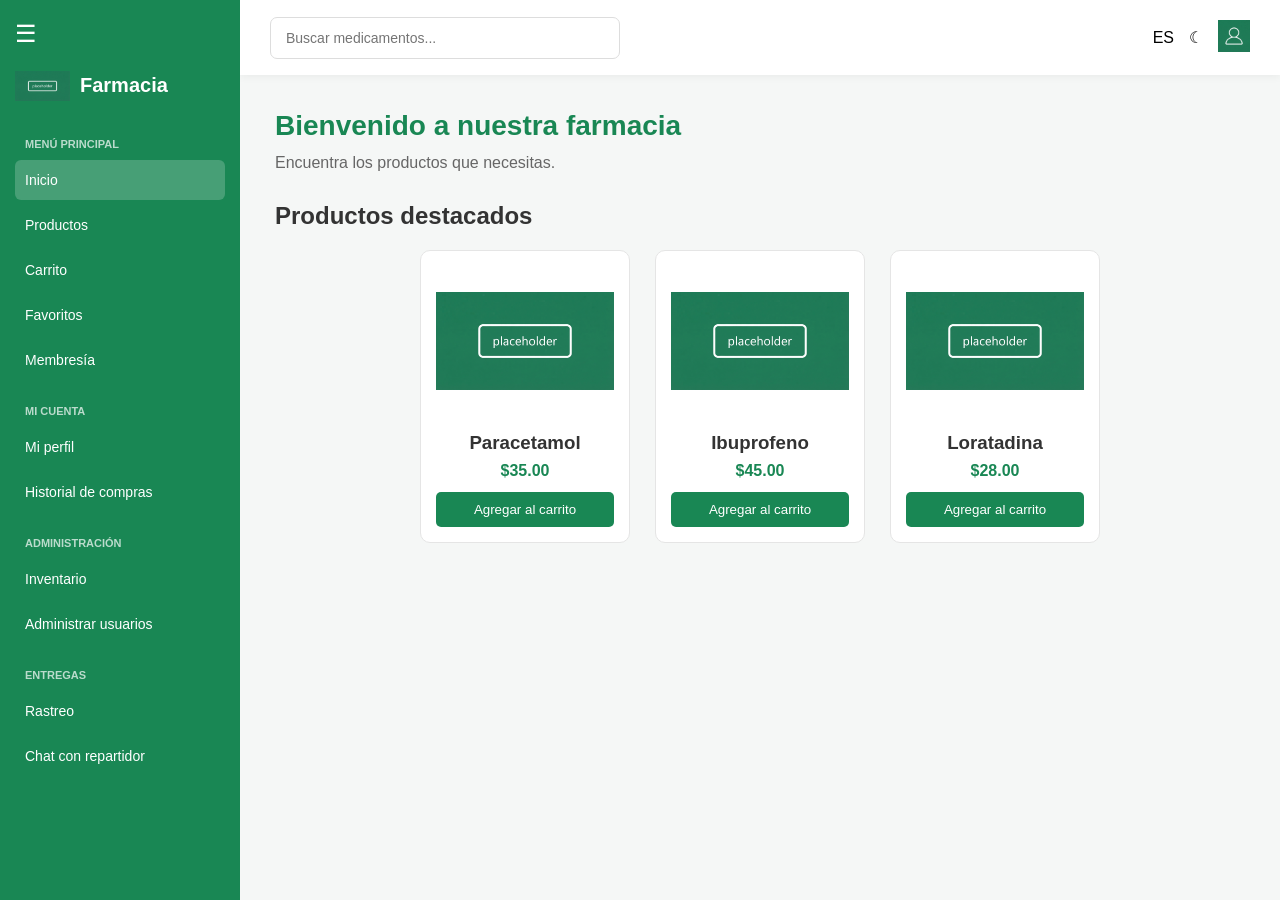
==== farmacia/frontend/index.html @ c410e6a3 "Actualizar archivos del proyecto" ====
<!DOCTYPE html>
<html lang="es">
<head>
    <meta charset="UTF-8">
    <meta name="viewport" content="width=device-width, initial-scale=1.0">
    <title>Farmacia</title>
    <link rel="stylesheet" href="styles.css">
</head>
<body>

    <div class="app">

        <!-- Menú lateral -->
        <aside class="menu-lateral">
            <button class="boton-menu" id="botonMenu">
                ☰
            </button>
            <div class="logo">
                <img src="images/placeholder.jpg" alt="Logo">
                <h2>Farmacia</h2>
            </div>

            <nav>
                <p class="menu-titulo">MENÚ PRINCIPAL</p>

                <button class="nav-btn activo" data-vista="inicio">Inicio</button>
                <button class="nav-btn" data-vista="productos">Productos</button>
                <button class="nav-btn" data-vista="carrito">Carrito</button>
                <button class="nav-btn" data-vista="favoritos">Favoritos</button>
                <button class="nav-btn" data-vista="membresia">Membresía</button>

                <p class="menu-titulo">MI CUENTA</p>

                <button class="nav-btn" data-vista="perfil">Mi perfil</button>
                <button class="nav-btn" data-vista="historial">Historial de compras</button>

                <p class="menu-titulo">ADMINISTRACIÓN</p>

                <button class="nav-btn" data-vista="inventario">Inventario</button>
                <button class="nav-btn" data-vista="usuarios">Administrar usuarios</button>

                <p class="menu-titulo">ENTREGAS</p>

                <button class="nav-btn" data-vista="rastreo">Rastreo</button>
                <button class="nav-btn" data-vista="repartidor">Chat con repartidor</button>
            </nav>
        </aside>

        <!-- Contenido principal -->
        <div class="contenido">

            <header class="barra-superior">
                <input type="text" placeholder="Buscar medicamentos...">

                <div class="acciones-header">
                    <button aria-label="Cambiar idioma">ES</button>
                    <button aria-label="Cambiar tema">☾</button>
                    <button aria-label="Perfil de usuario">
                        <img src="images/profile.jpg" alt="Perfil">
                    </button>
                </div>
            </header>

            <main class="contenido-principal">

                <!-- INICIO -->
                <section class="vista activa" id="inicio">
                    <h1>Bienvenido a nuestra farmacia</h1>
                    <p>Encuentra los productos que necesitas.</p>

                    <h2>Productos destacados</h2>

                    <div class="productos">
                        <div class="producto">
                            <img src="images/placeholder.jpg" alt="Paracetamol">
                            <h3>Paracetamol</h3>
                            <p>$35.00</p>
                            <button>Agregar al carrito</button>
                        </div>

                        <div class="producto">
                            <img src="images/placeholder.jpg" alt="Ibuprofeno">
                            <h3>Ibuprofeno</h3>
                            <p>$45.00</p>
                            <button>Agregar al carrito</button>
                        </div>

                        <div class="producto">
                            <img src="images/placeholder.jpg" alt="Loratadina">
                            <h3>Loratadina</h3>
                            <p>$28.00</p>
                            <button>Agregar al carrito</button>
                        </div>
                    </div>
                </section>

                <!-- RESTO DE PANTALLAS -->
                <section class="vista" id="productos">
                    <h1>Productos</h1>
                    <p>Aquí estará el catálogo completo de medicamentos.</p>
                </section>

                <section class="vista" id="carrito">
                    <h1>Mi carrito</h1>
                    <p>Aquí aparecerán los productos que agregues.</p>
                </section>

                <section class="vista" id="favoritos">
                    <h1>Mis favoritos</h1>
                    <p>Aquí estarán tus productos favoritos.</p>
                </section>

                <section class="vista" id="membresia">
                    <h1>Mi membresía</h1>
                    <p>Consulta los beneficios y opciones de membresía.</p>
                </section>

                <section class="vista" id="perfil">
                    <h1>Mi perfil</h1>
                    <p>Información de tu cuenta y opciones de usuario.</p>
                </section>

                <section class="vista" id="historial">
                    <h1>Historial de compras</h1>
                    <p>Aquí aparecerán tus compras anteriores.</p>
                </section>

                <section class="vista" id="inventario">
                    <h1>Inventario</h1>
                    <p>Administración de existencias de productos.</p>
                </section>

                <section class="vista" id="usuarios">
                    <h1>Administrar usuarios</h1>
                    <p>Gestión de cuentas y permisos.</p>
                </section>

                <section class="vista" id="rastreo">
                    <h1>Rastreo de pedido</h1>
                    <p>Función pendiente de desarrollo.</p>
                </section>

                <section class="vista" id="repartidor">
                    <h1>Chat con repartidor</h1>
                    <p>Función pendiente de desarrollo.</p>
                </section>

            </main>
        </div>
    </div>

    <script src="script.js"></script>
</body>
</html>
---- farmacia/frontend/styles.css ----
* {
    margin: 0;
    padding: 0;
    box-sizing: border-box;
}

body {
    font-family: Arial, sans-serif;
    background-color: #f5f7f6;
    color: #333;
}

.app {
    display: flex;
    min-height: 100vh;
}

/* MENÚ LATERAL */

.menu-lateral {
    width: 240px;
    min-width: 240px;
    background-color: #198754;
    color: white;
    padding: 20px 15px;
}

.logo {
    display: flex;
    align-items: center;
    gap: 10px;
    margin-bottom: 35px;
}

.logo img {
    width: 55px;
    height: 35px;
    object-fit: contain;
}

.logo h2 {
    font-size: 20px;
}

.menu-titulo {
    font-size: 11px;
    font-weight: bold;
    opacity: 0.7;
    margin: 25px 10px 10px;
}

.nav-btn {
    display: block;
    width: 100%;
    padding: 12px 10px;
    margin-bottom: 5px;
    background: transparent;
    border: none;
    border-radius: 6px;
    color: white;
    text-align: left;
    font-size: 14px;
    cursor: pointer;
}

.nav-btn:hover,
.nav-btn.activo {
    background-color: rgba(255, 255, 255, 0.2);
}

/* CONTENIDO */

.contenido {
    flex: 1;
    min-width: 0;
}

/* BARRA SUPERIOR */

.barra-superior {
    height: 75px;
    background-color: white;
    display: flex;
    align-items: center;
    justify-content: space-between;
    padding: 0 30px;
    box-shadow: 0 2px 8px rgba(0, 0, 0, 0.05);
}

.barra-superior input {
    width: 350px;
    max-width: 60%;
    padding: 12px 15px;
    border: 1px solid #ddd;
    border-radius: 7px;
    font-size: 14px;
}

.acciones-header {
    display: flex;
    align-items: center;
    gap: 15px;
}

.acciones-header button {
    background: none;
    border: none;
    cursor: pointer;
    font-size: 16px;
}

.acciones-header img {
    width: 32px;
    height: 32px;
    object-fit: contain;
}

/* PANTALLAS */

.contenido-principal {
    padding: 35px;
}

.vista {
    display: none;
}

.vista.activa {
    display: block;
}

.vista h1 {
    color: #198754;
    margin-bottom: 12px;
    font-size: 28px;
}

.vista > p {
    color: #666;
    margin-bottom: 30px;
}

.vista h2 {
    margin: 30px 0 20px;
}

/* PRODUCTOS */

.productos {
    display: flex;
    flex-wrap: wrap;
    justify-content: center;
    gap: 25px;
}

.producto {
    width: 210px;
    padding: 15px;
    background-color: white;
    border: 1px solid #e5e5e5;
    border-radius: 10px;
    text-align: center;
}

.producto img {
    width: 100%;
    height: 150px;
    object-fit: contain;
}

.producto h3 {
    margin: 12px 0 8px;
}

.producto p {
    color: #198754;
    font-weight: bold;
    margin-bottom: 12px;
}

.producto button {
    width: 100%;
    padding: 10px;
    background-color: #198754;
    color: white;
    border: none;
    border-radius: 5px;
    cursor: pointer;
}

.producto button:hover {
    background-color: #146c43;
}

/* ADAPTACIÓN A PANTALLAS PEQUEÑAS */

@media (max-width: 750px) {
    .menu-lateral {
        width: 180px;
        min-width: 180px;
        padding: 15px 8px;
    }

    .contenido-principal {
        padding: 20px;
    }

    .barra-superior {
        padding: 0 15px;
    }
}

/* BOTÓN DEL MENÚ */

.boton-menu {
    background: none;
    border: none;
    color: white;
    font-size: 24px;
    cursor: pointer;
    margin-bottom: 20px;
}

/* MENÚ CONTRAÍDO */

.menu-lateral {
    position: relative;
    transition: width 0.3s ease, min-width 0.3s ease;
}

.menu-lateral.contraido {
    width: 75px;
    min-width: 75px;
}

.menu-lateral.contraido .logo h2,
.menu-lateral.contraido .menu-titulo,
.menu-lateral.contraido .nav-btn {
    display: none;
}

.menu-lateral.contraido .logo {
    justify-content: center;
}

.menu-lateral.contraido .logo img {
    width: 45px;
}
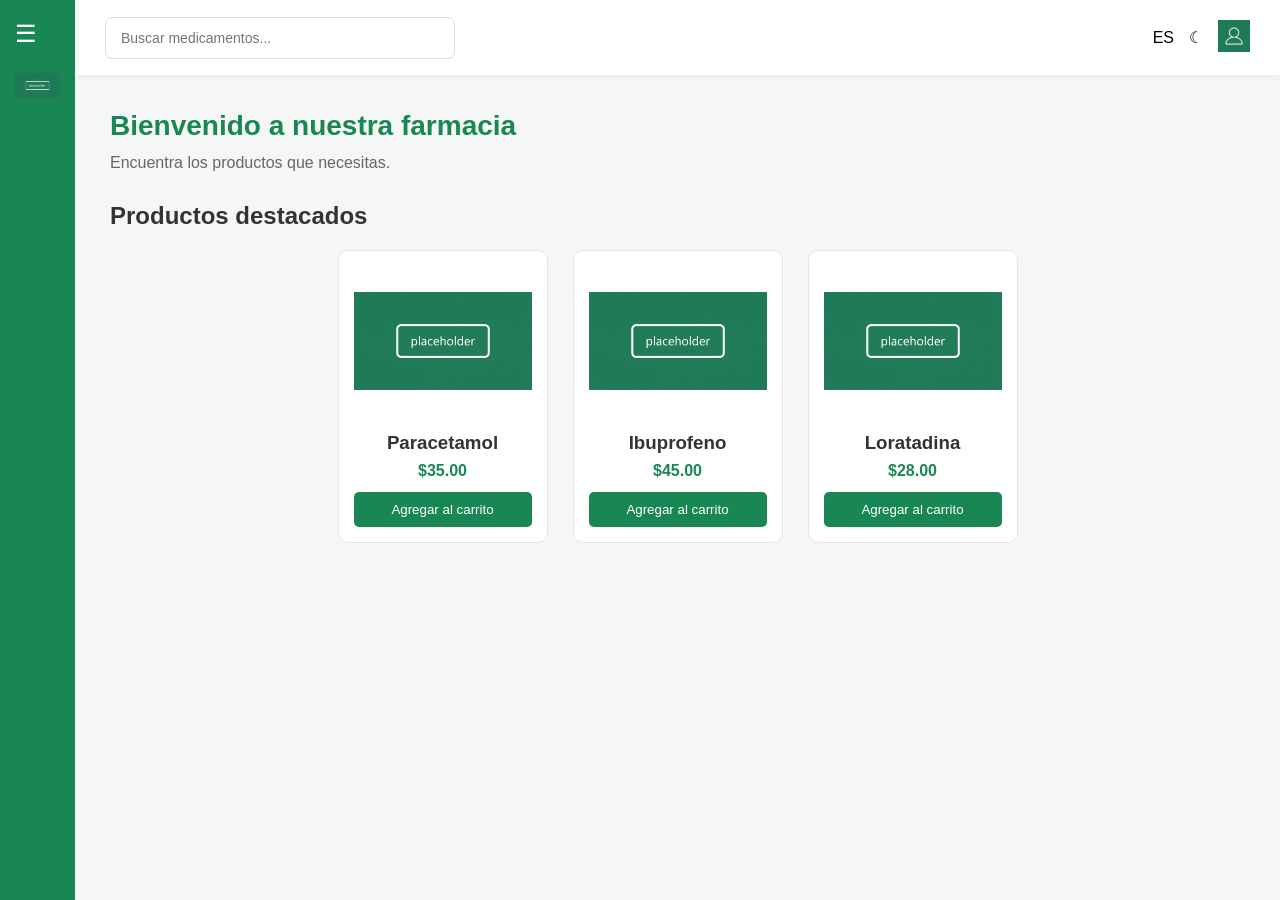
==== commit 17670f92: "Actualizar archivos del proyecto" ====
--- a/farmacia/frontend/index.html
+++ b/farmacia/frontend/index.html
@@ -12,7 +12,7 @@
     <div class="app">
 
         <!-- Menú lateral -->
-        <aside class="menu-lateral">
+        <aside class="menu-lateral contraido">
             <button class="boton-menu" id="botonMenu">
                 ☰
             </button>
@@ -54,8 +54,8 @@
                 <input type="text" placeholder="Buscar medicamentos...">
 
                 <div class="acciones-header">
-                    <button aria-label="Cambiar idioma">ES</button>
-                    <button aria-label="Cambiar tema">☾</button>
+                    <button id="botonIdioma" aria-label="Cambiar idioma">ES</button>
+                    <button id="botonTema" aria-label="Cambiar tema">☾</button>
                     <button aria-label="Perfil de usuario">
                         <img src="images/profile.jpg" alt="Perfil">
                     </button>
--- a/farmacia/frontend/styles.css
+++ b/farmacia/frontend/styles.css
@@ -246,4 +246,56 @@
 
 .menu-lateral.contraido .logo img {
     width: 45px;
-}+}
+
+
+/* MODO OSCURO */
+
+body.modo-oscuro {
+    background-color: #171b19;
+    color: #f1f1f1;
+}
+
+body.modo-oscuro .contenido {
+    background-color: #171b19;
+}
+
+body.modo-oscuro .barra-superior {
+    background-color: #222925;
+    box-shadow: 0 2px 8px rgba(0, 0, 0, 0.3);
+}
+
+body.modo-oscuro .barra-superior input {
+    background-color: #303a34;
+    color: white;
+    border-color: #46534a;
+}
+
+body.modo-oscuro .barra-superior input::placeholder {
+    color: #bbb;
+}
+
+body.modo-oscuro .acciones-header button {
+    color: white;
+}
+
+body.modo-oscuro .producto {
+    background-color: #222925;
+    border-color: #39453e;
+}
+
+body.modo-oscuro .producto h3 {
+    color: white;
+}
+
+body.modo-oscuro .producto p {
+    color: #55c58a;
+}
+
+body.modo-oscuro .vista > p {
+    color: #bbb;
+}
+
+body.modo-oscuro .vista h2 {
+    color: white;
+}
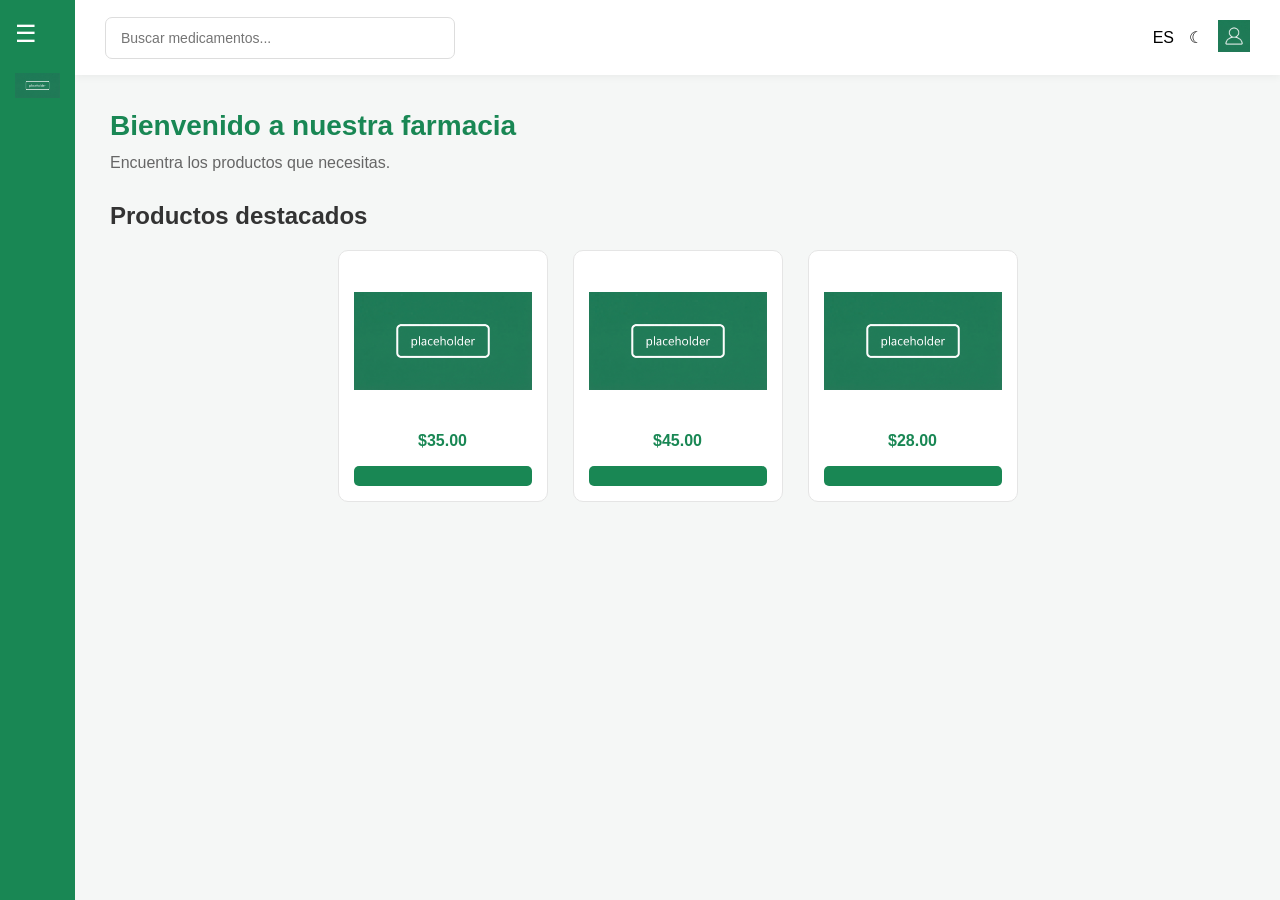
==== commit 7c299715: "Actualizar archivos del proyecto" ====
--- a/farmacia/frontend/index.html
+++ b/farmacia/frontend/index.html
@@ -1,10 +1,9 @@
-
 <!DOCTYPE html>
 <html lang="es">
 <head>
     <meta charset="UTF-8">
     <meta name="viewport" content="width=device-width, initial-scale=1.0">
-    <title>Farmacia</title>
+    <title data-i18n="CureXpress">CureXpress</title>
     <link rel="stylesheet" href="styles.css">
 </head>
 <body>
@@ -18,32 +17,32 @@
             </button>
             <div class="logo">
                 <img src="images/placeholder.jpg" alt="Logo">
-                <h2>Farmacia</h2>
+                <h2>CureXpress</h2>
             </div>
 
             <nav>
-                <p class="menu-titulo">MENÚ PRINCIPAL</p>
+                <p class="menu-titulo" data-i18n="menuPrincipal">MENÚ PRINCIPAL</p>
 
-                <button class="nav-btn activo" data-vista="inicio">Inicio</button>
-                <button class="nav-btn" data-vista="productos">Productos</button>
-                <button class="nav-btn" data-vista="carrito">Carrito</button>
-                <button class="nav-btn" data-vista="favoritos">Favoritos</button>
-                <button class="nav-btn" data-vista="membresia">Membresía</button>
+                <button class="nav-btn activo" data-vista="inicio" data-i18n="inicio">Inicio</button>
+                <button class="nav-btn" data-vista="productos" data-i18n="productos">Productos</button>
+                <button class="nav-btn" data-vista="carrito" data-i18n="carrito">Carrito</button>
+                <button class="nav-btn" data-vista="favoritos" data-i18n="favoritos">Favoritos</button>
+                <button class="nav-btn" data-vista="membresia" data-i18n="membresia">Membresía</button>
 
-                <p class="menu-titulo">MI CUENTA</p>
+                <p class="menu-titulo" data-i18n="miCuenta">MI CUENTA</p>
 
-                <button class="nav-btn" data-vista="perfil">Mi perfil</button>
-                <button class="nav-btn" data-vista="historial">Historial de compras</button>
+                <button class="nav-btn" data-vista="perfil" data-i18n="perfil">Mi perfil</button>
+                <button class="nav-btn" data-vista="historial" data-i18n="historial">Historial de compras</button>
 
-                <p class="menu-titulo">ADMINISTRACIÓN</p>
+                <p class="menu-titulo" data-i18n="administracion">ADMINISTRACIÓN</p>
 
-                <button class="nav-btn" data-vista="inventario">Inventario</button>
-                <button class="nav-btn" data-vista="usuarios">Administrar usuarios</button>
+                <button class="nav-btn" data-vista="inventario" data-i18n="inventario">Inventario</button>
+                <button class="nav-btn" data-vista="usuarios" data-i18n="usuarios">Administrar usuarios</button>
 
-                <p class="menu-titulo">ENTREGAS</p>
+                <p class="menu-titulo" data-i18n="entregas">ENTREGAS</p>
 
-                <button class="nav-btn" data-vista="rastreo">Rastreo</button>
-                <button class="nav-btn" data-vista="repartidor">Chat con repartidor</button>
+                <button class="nav-btn" data-vista="rastreo" data-i18n="rastreo">Rastreo</button>
+                <button class="nav-btn" data-vista="repartidor" data-i18n="chatRepartidor">Chat con repartidor</button>
             </nav>
         </aside>
 
@@ -51,12 +50,12 @@
         <div class="contenido">
 
             <header class="barra-superior">
-                <input type="text" placeholder="Buscar medicamentos...">
+                <input type="text" placeholder="Buscar medicamentos..." data-i18n-placeholder="buscar">
 
                 <div class="acciones-header">
-                    <button id="botonIdioma" aria-label="Cambiar idioma">ES</button>
-                    <button id="botonTema" aria-label="Cambiar tema">☾</button>
-                    <button aria-label="Perfil de usuario">
+                    <button id="botonIdioma" aria-label="Cambiar idioma" data-i18n-aria="cambiarIdioma">ES</button>
+                    <button id="botonTema" aria-label="Cambiar tema" data-i18n-aria="cambiarTema">☾</button>
+                    <button aria-label="Perfil de usuario" data-i18n-aria="perfilUsuario">
                         <img src="images/profile.jpg" alt="Perfil">
                     </button>
                 </div>
@@ -66,84 +65,84 @@
 
                 <!-- INICIO -->
                 <section class="vista activa" id="inicio">
-                    <h1>Bienvenido a nuestra farmacia</h1>
-                    <p>Encuentra los productos que necesitas.</p>
+                    <h1 data-i18n="bienvenida">Bienvenido a nuestra farmacia</h1>
+                    <p data-i18n="subBienvenida">Encuentra los productos que necesitas.</p>
 
-                    <h2>Productos destacados</h2>
+                    <h2 data-i18n="destacados">Productos destacados</h2>
 
                     <div class="productos">
                         <div class="producto">
                             <img src="images/placeholder.jpg" alt="Paracetamol">
-                            <h3>Paracetamol</h3>
+                            <h3 data-i18n="paracetamol">Paracetamol</h3>
                             <p>$35.00</p>
-                            <button>Agregar al carrito</button>
+                            <button data-i18n="agregarCarrito">Agregar al carrito</button>
                         </div>
 
                         <div class="producto">
                             <img src="images/placeholder.jpg" alt="Ibuprofeno">
-                            <h3>Ibuprofeno</h3>
+                            <h3 data-i18n="ibuprofeno">Ibuprofeno</h3>
                             <p>$45.00</p>
-                            <button>Agregar al carrito</button>
+                            <button data-i18n="agregarCarrito">Agregar al carrito</button>
                         </div>
 
                         <div class="producto">
                             <img src="images/placeholder.jpg" alt="Loratadina">
-                            <h3>Loratadina</h3>
+                            <h3 data-i18n="loratadina">Loratadina</h3>
                             <p>$28.00</p>
-                            <button>Agregar al carrito</button>
+                            <button data-i18n="agregarCarrito">Agregar al carrito</button>
                         </div>
                     </div>
                 </section>
 
                 <!-- RESTO DE PANTALLAS -->
                 <section class="vista" id="productos">
-                    <h1>Productos</h1>
-                    <p>Aquí estará el catálogo completo de medicamentos.</p>
+                    <h1 data-i18n="productos">Productos</h1>
+                    <p data-i18n="textoProductos">Aquí estará el catálogo completo de medicamentos.</p>
                 </section>
 
                 <section class="vista" id="carrito">
-                    <h1>Mi carrito</h1>
-                    <p>Aquí aparecerán los productos que agregues.</p>
+                    <h1 data-i18n="tituloCarrito">Mi carrito</h1>
+                    <p data-i18n="textoCarrito">Aquí aparecerán los productos que agregues.</p>
                 </section>
 
                 <section class="vista" id="favoritos">
-                    <h1>Mis favoritos</h1>
-                    <p>Aquí estarán tus productos favoritos.</p>
+                    <h1 data-i18n="tituloFavoritos">Mis favoritos</h1>
+                    <p data-i18n="textoFavoritos">Aquí estarán tus productos favoritos.</p>
                 </section>
 
                 <section class="vista" id="membresia">
-                    <h1>Mi membresía</h1>
-                    <p>Consulta los beneficios y opciones de membresía.</p>
+                    <h1 data-i18n="tituloMembresia">Mi membresía</h1>
+                    <p data-i18n="textoMembresia">Consulta los beneficios y opciones de membresía.</p>
                 </section>
 
                 <section class="vista" id="perfil">
-                    <h1>Mi perfil</h1>
-                    <p>Información de tu cuenta y opciones de usuario.</p>
+                    <h1 data-i18n="tituloPerfil">Mi perfil</h1>
+                    <p data-i18n="textoPerfil">Información de tu cuenta y opciones de usuario.</p>
                 </section>
 
                 <section class="vista" id="historial">
-                    <h1>Historial de compras</h1>
-                    <p>Aquí aparecerán tus compras anteriores.</p>
+                    <h1 data-i18n="tituloHistorial">Historial de compras</h1>
+                    <p data-i18n="textoHistorial">Aquí aparecerán tus compras anteriores.</p>
                 </section>
 
                 <section class="vista" id="inventario">
-                    <h1>Inventario</h1>
-                    <p>Administración de existencias de productos.</p>
+                    <h1 data-i18n="tituloInventario">Inventario</h1>
+                    <p data-i18n="textoInventario">Administración de existencias de productos.</p>
                 </section>
 
                 <section class="vista" id="usuarios">
-                    <h1>Administrar usuarios</h1>
-                    <p>Gestión de cuentas y permisos.</p>
+                    <h1 data-i18n="tituloUsuarios">Administrar usuarios</h1>
+                    <p data-i18n="textoUsuarios">Gestión de cuentas y permisos.</p>
                 </section>
 
                 <section class="vista" id="rastreo">
-                    <h1>Rastreo de pedido</h1>
-                    <p>Función pendiente de desarrollo.</p>
+                    <h1 data-i18n="tituloRastreo">Rastreo de pedido</h1>
+                    <p data-i18n="textoPendiente">Función pendiente de desarrollo.</p>
                 </section>
 
                 <section class="vista" id="repartidor">
-                    <h1>Chat con repartidor</h1>
-                    <p>Función pendiente de desarrollo.</p>
+                    <h1 data-i18n="tituloRepartidor">Chat con repartidor</h1>
+                    <p data-i18n="textoPendiente">Función pendiente de desarrollo.</p>
                 </section>
 
             </main>
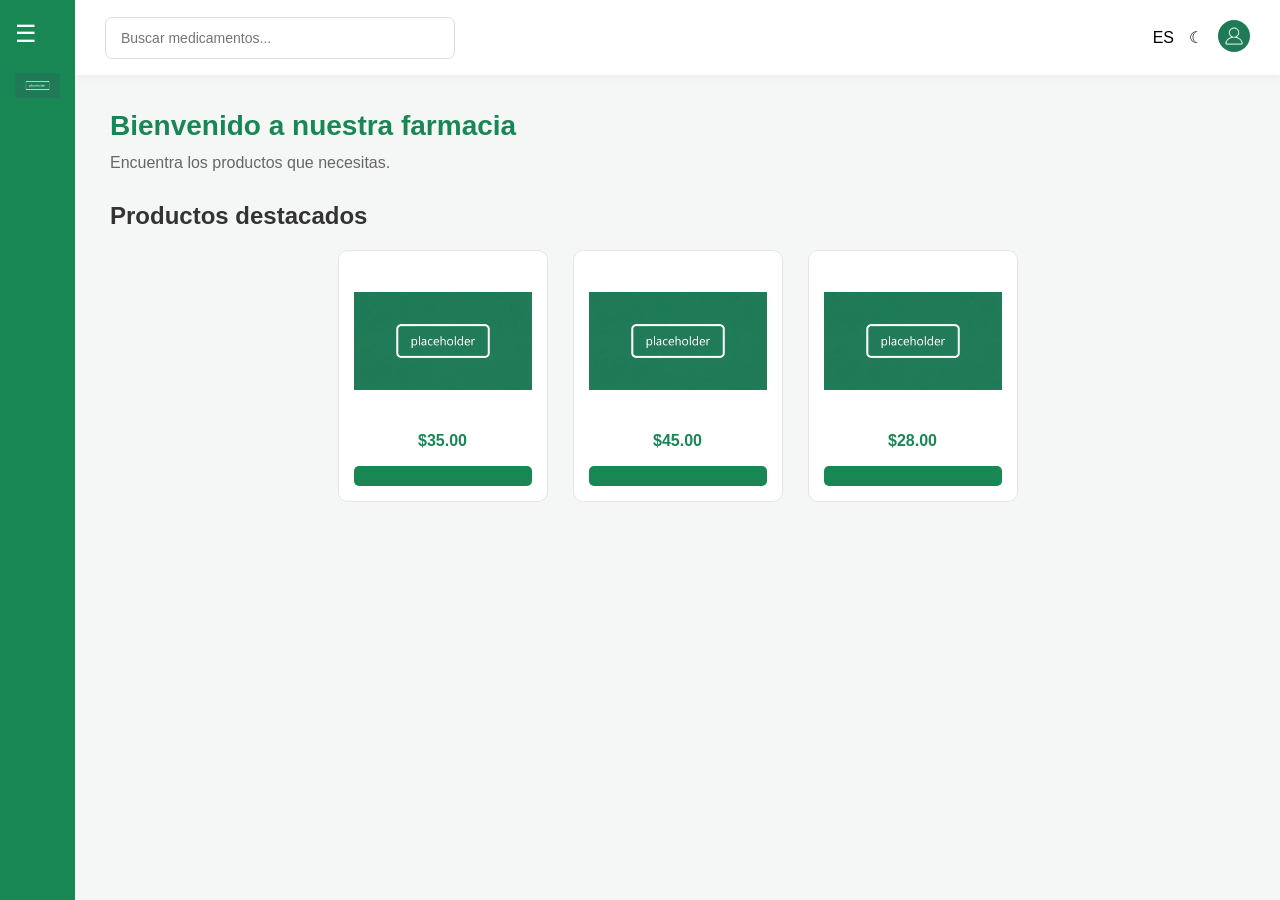
==== commit 613371a1: "Actualizar vista de perfil en frontend de farmacia" ====
--- a/farmacia/frontend/index.html
+++ b/farmacia/frontend/index.html
@@ -41,7 +41,7 @@
 
                 <p class="menu-titulo" data-i18n="entregas">ENTREGAS</p>
 
-                <button class="nav-btn" data-vista="rastreo" data-i18n="rastreo">Rastreo</button>
+                <button type="button" class="nav-btn" data-url="https://infrastructure-opponent-heating-hugh.trycloudflare.com/" data-i18n="rastreo">Rastreo</button>
                 <button class="nav-btn" data-vista="repartidor" data-i18n="chatRepartidor">Chat con repartidor</button>
             </nav>
         </aside>
@@ -55,7 +55,11 @@
                 <div class="acciones-header">
                     <button id="botonIdioma" aria-label="Cambiar idioma" data-i18n-aria="cambiarIdioma">ES</button>
                     <button id="botonTema" aria-label="Cambiar tema" data-i18n-aria="cambiarTema">☾</button>
-                    <button aria-label="Perfil de usuario" data-i18n-aria="perfilUsuario">
+                    <button
+                         id="botonPerfil"
+                        aria-label="Perfil de usuario"
+                        data-i18n-aria="perfilUsuario">
+
                         <img src="images/profile.jpg" alt="Perfil">
                     </button>
                 </div>
@@ -114,11 +118,132 @@
                     <h1 data-i18n="tituloMembresia">Mi membresía</h1>
                     <p data-i18n="textoMembresia">Consulta los beneficios y opciones de membresía.</p>
                 </section>
-
+                
                 <section class="vista" id="perfil">
-                    <h1 data-i18n="tituloPerfil">Mi perfil</h1>
-                    <p data-i18n="textoPerfil">Información de tu cuenta y opciones de usuario.</p>
-                </section>
+                    <h1>Mi perfil</h1>
+                    <p>Información de tu cuenta y opciones de usuario.</p>
+
+                    <div class="perfil-grid">
+
+                        <!-- Resumen -->
+                        <div class="tarjeta perfil-resumen">
+                        <img class="perfil-foto" id="perfilFoto" src="images/profile.jpg" alt="Foto de perfil">
+                        <h3 id="perfilNombre">Tu nombre</h3>
+                        <p id="perfilCorreo">Agrega tu correo</p>
+
+                        <label class="boton boton-secundario">
+                            Cambiar foto
+                            <input type="file" id="inputFoto" class="solo-lector" accept="image/png, image/jpeg, image/webp">
+                        </label>
+
+                        <div class="perfil-accesos">
+                            <button type="button" data-ir="historial">Historial de compras</button>
+                            <button type="button" data-ir="favoritos">Mis favoritos</button>
+                            <button type="button" data-ir="membresia">Mi membresía</button>
+                        </div>
+                    </div>
+
+                    
+                    <!-- Formulario -->
+                    <form class="tarjeta" id="formPerfil">
+
+                        <fieldset id="camposPerfil" disabled>
+
+                            <legend>Datos personales</legend>
+
+                            <div class="campos">
+
+                                <label class="campo campo-ancho">
+                                    <span>Nombre completo</span>
+                                    <input type="text" name="nombre" maxlength="80" required>
+                                </label>
+
+                                <label class="campo">
+                                    <span>Correo electrónico</span>
+                                    <input type="email" name="correo" maxlength="100" required>
+                                </label>
+
+                                <label class="campo">
+                                    <span>Teléfono (10 dígitos)</span>
+                                    <input type="tel" name="telefono" pattern="[0-9]{10}" maxlength="10">
+                                </label>
+
+                                <label class="campo">
+                                    <span>Fecha de nacimiento</span>
+                                    <input type="date" name="nacimiento">
+                                </label>
+
+                                <!-- Contraseña -->
+                                <label class="campo">
+                                    <span>Contraseña</span>
+
+                                    <div class="contenedor-password">
+                                        <input
+                                            type="password"
+                                            name="password"
+                                            id="passwordPerfil"
+                                            maxlength="50"
+                                            placeholder="********">
+
+                                        <button
+                                            type="button"
+                                            class="toggle-password"
+                                            id="botonVerPassword">
+                                            👁
+                                        </button>
+                                    </div>
+                                </label>
+
+                            </div>
+
+                            <h4>Dirección de entrega</h4>
+
+                            <div class="campos">
+
+                                <label class="campo campo-ancho">
+                                    <span>Calle y número</span>
+                                    <input type="text" name="calle" maxlength="120">
+                                </label>
+
+                                <label class="campo">
+                                    <span>Colonia</span>
+                                    <input type="text" name="colonia" maxlength="80">
+                                </label>
+
+                                <label class="campo">
+                                    <span>Código postal</span>
+                                    <input type="text" name="cp" pattern="[0-9]{5}" maxlength="5">
+                                </label>
+
+                                <label class="campo">
+                                    <span>Ciudad</span>
+                                    <input type="text" name="ciudad" maxlength="60">
+                                </label>
+
+                                <label class="campo">
+                                    <span>Estado</span>
+                                    <input type="text" name="estado" maxlength="60">
+                                </label>
+
+                            </div>
+
+                        </fieldset>
+
+                        <!-- Botones -->
+                        <div class="perfil-botones">
+                            <button type="button" class="boton" id="botonEditar"> Editar
+                            </button>
+
+                            <button type="button" class="boton boton-secundario" id="botonCancelar" hidden> Cancelar
+                            </button>
+
+                            <button type="submit" class="boton" id="botonGuardar" hidden> Guardar cambios
+                            </button>
+                            <p id="mensajePerfil" class="perfil-mensaje"></p>
+                        </div>
+                    </form>
+                </div>
+            </section>
 
                 <section class="vista" id="historial">
                     <h1 data-i18n="tituloHistorial">Historial de compras</h1>
--- a/farmacia/frontend/styles.css
+++ b/farmacia/frontend/styles.css
@@ -299,3 +299,274 @@
 body.modo-oscuro .vista h2 {
     color: white;
 }
+
+
+/*PERFIL*/
+
+.acciones-header img {
+    border-radius: 50%;
+    object-fit: cover;
+}
+
+.perfil-grid {
+    display: grid;
+    grid-template-columns: 280px minmax(0, 1fr);
+    gap: 25px;
+    align-items: start;
+    max-width: 1000px;
+}
+
+.tarjeta {
+    background-color: white;
+    border: 1px solid #e5e5e5;
+    border-radius: 10px;
+    padding: 25px;
+}
+
+.perfil-resumen {
+    text-align: center;
+}
+
+.perfil-foto {
+    width: 130px;
+    height: 130px;
+    border-radius: 50%;
+    object-fit: cover;
+    border: 3px solid #198754;
+}
+
+.perfil-resumen h3 {
+    margin: 12px 0 4px;
+    overflow-wrap: anywhere;
+}
+
+.perfil-resumen p {
+    color: #666;
+    font-size: 14px;
+    margin-bottom: 15px;
+    overflow-wrap: anywhere;
+}
+
+.perfil-accesos {
+    margin-top: 20px;
+    border-top: 1px solid #e5e5e5;
+    padding-top: 10px;
+}
+
+.perfil-accesos button {
+    display: block;
+    width: 100%;
+    padding: 10px;
+    background: none;
+    border: none;
+    border-radius: 5px;
+    color: inherit;
+    text-align: left;
+    cursor: pointer;
+}
+
+.perfil-accesos button:hover {
+    background-color: rgba(25, 135, 84, 0.12);
+}
+
+#camposPerfil {
+    border: none;
+    min-width: 0;
+}
+
+#camposPerfil legend,
+#camposPerfil h4 {
+    font-size: 17px;
+    font-weight: bold;
+    margin-bottom: 15px;
+}
+
+#camposPerfil h4 {
+    margin-top: 25px;
+}
+
+.campos {
+    display: grid;
+    grid-template-columns: repeat(2, minmax(0, 1fr));
+    gap: 15px;
+}
+
+.campo span {
+    display: block;
+    font-size: 13px;
+    margin-bottom: 5px;
+}
+
+.campo input {
+    width: 100%;
+    padding: 11px 12px;
+    border: 1px solid #ddd;
+    border-radius: 7px;
+    background-color: white;
+    color: #333;
+    font: inherit;
+    font-size: 14px;
+}
+
+.campo input:disabled,
+#camposPerfil:disabled input {
+    background-color: #f1f3f2;
+    color: #555;
+}
+
+.campo-ancho {
+    grid-column: 1 / -1;
+}
+
+/*botone*/
+.perfil-botones {
+    display: flex;
+    justify-content: flex-end;
+    align-items: center;
+    flex-wrap: wrap;
+    gap: 10px;
+    margin-top: 20px;
+}
+
+.perfil-botones button {
+    min-width: 100px;
+}
+
+.boton {
+    display: inline-block;
+    padding: 10px 18px;
+    background-color: #198754;
+    color: white;
+    border: 1px solid #198754;
+    border-radius: 5px;
+    font-size: 14px;
+    cursor: pointer;
+}
+
+.boton:hover {
+    background-color: #146c43;
+}
+
+.boton[hidden],
+.perfil-botones button[hidden] {
+    display: none;
+}
+
+.boton-secundario {
+    background-color: transparent;
+    color: #198754;
+}
+
+.boton-secundario:hover {
+    color: white;
+    background-color: #146c43;
+}
+
+.boton:focus-within {
+    outline: 3px solid #55c58a;
+}
+
+/* Oculta el selector de archivos sin perder el acceso con teclado */
+
+.solo-lector {
+    position: absolute;
+    width: 1px;
+    height: 1px;
+    opacity: 0;
+}
+
+.perfil-mensaje {
+    min-height: 20px;
+    margin: 15px 0 8px;
+    font-size: 14px;
+    color: #198754;
+}
+
+.perfil-mensaje.error {
+    color: #c0392b;
+}
+
+/* MODO OSCURO */
+
+body.modo-oscuro .tarjeta {
+    background-color: #222925;
+    border-color: #39453e;
+}
+
+body.modo-oscuro .perfil-resumen p {
+    color: #bbb;
+}
+
+body.modo-oscuro .perfil-accesos {
+    border-color: #39453e;
+}
+
+body.modo-oscuro .campo input {
+    background-color: #303a34;
+    border-color: #46534a;
+    color: white;
+    color-scheme: dark;
+}
+
+body.modo-oscuro #camposPerfil:disabled input {
+    background-color: #29312c;
+    color: #ccc;
+}
+
+body.modo-oscuro .boton-secundario {
+    color: #55c58a;
+}
+
+body.modo-oscuro .boton-secundario:hover {
+    color: white;
+    background-color: #146c43;
+}
+
+body.modo-oscuro .perfil-mensaje {
+    color: #55c58a;
+}
+
+body.modo-oscuro .perfil-mensaje.error {
+    color: #ff8a80;
+}
+
+/* RESPONSIVE */
+
+@media (max-width: 900px) {
+    .perfil-grid,
+    .campos {
+        grid-template-columns: minmax(0, 1fr);
+    }
+}
+
+/* CONTRASEÑA */
+
+.contenedor-password {
+    display: flex;
+    gap: 10px;
+    align-items: center;
+}
+
+.contenedor-password input {
+    flex: 1;
+    min-width: 0;
+}
+
+.toggle-password {
+    background: none;
+    border: none;
+    cursor: pointer;
+    font-size: 18px;
+    color: #666;
+    padding: 0 8px;
+}
+
+input[type="password"]::-ms-reveal,
+input[type="password"]::-ms-clear {
+    display: none;
+}
+
+input[type="password"]::-webkit-credentials-auto-fill-button,
+input[type="password"]::-webkit-textfield-decoration-container {
+    display: none !important;
+}
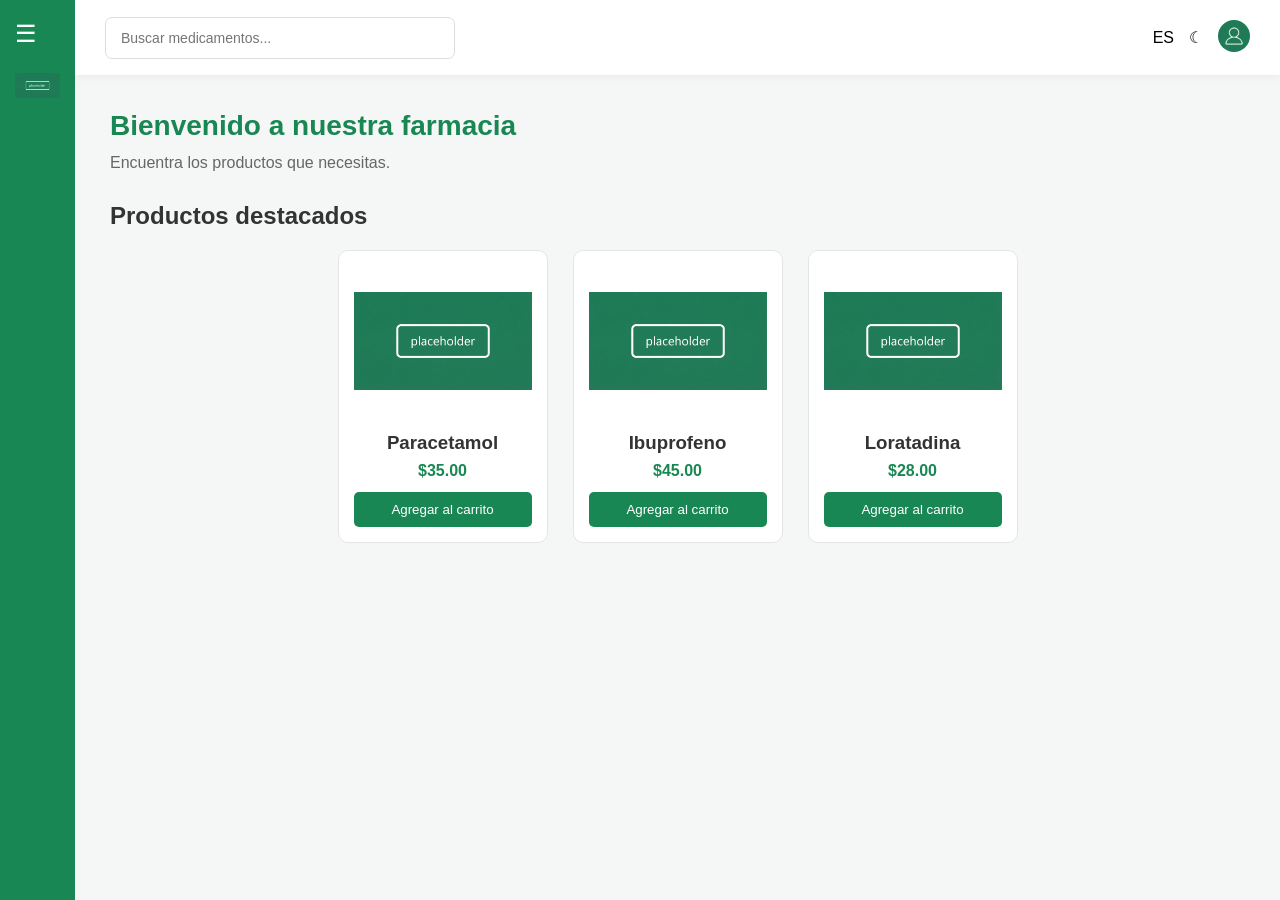
==== commit 80bee772: "Actualizar archivos del proyecto" ====
--- a/farmacia/frontend/index.html
+++ b/farmacia/frontend/index.html
@@ -1,3 +1,4 @@
+
 <!DOCTYPE html>
 <html lang="es">
 <head>
@@ -12,9 +13,8 @@
 
         <!-- Menú lateral -->
         <aside class="menu-lateral contraido">
-            <button class="boton-menu" id="botonMenu">
-                ☰
-            </button>
+            <button class="boton-menu" id="botonMenu">☰</button>
+
             <div class="logo">
                 <img src="images/placeholder.jpg" alt="Logo">
                 <h2>CureXpress</h2>
@@ -41,8 +41,13 @@
 
                 <p class="menu-titulo" data-i18n="entregas">ENTREGAS</p>
 
-                <button type="button" class="nav-btn" data-url="https://infrastructure-opponent-heating-hugh.trycloudflare.com/" data-i18n="rastreo">Rastreo</button>
-                <button class="nav-btn" data-vista="repartidor" data-i18n="chatRepartidor">Chat con repartidor</button>
+                <button type="button" class="nav-btn"
+                    data-url="https://infrastructure-opponent-heating-hugh.trycloudflare.com/"
+                    data-i18n="rastreo">Rastreo</button>
+
+                <button class="nav-btn" data-vista="repartidor" data-i18n="chatRepartidor">
+                    Chat con repartidor
+                </button>
             </nav>
         </aside>
 
@@ -50,16 +55,14 @@
         <div class="contenido">
 
             <header class="barra-superior">
-                <input type="text" placeholder="Buscar medicamentos..." data-i18n-placeholder="buscar">
+                <input type="text" placeholder="Buscar medicamentos..."
+                    data-i18n-placeholder="buscar">
 
                 <div class="acciones-header">
-                    <button id="botonIdioma" aria-label="Cambiar idioma" data-i18n-aria="cambiarIdioma">ES</button>
-                    <button id="botonTema" aria-label="Cambiar tema" data-i18n-aria="cambiarTema">☾</button>
-                    <button
-                         id="botonPerfil"
-                        aria-label="Perfil de usuario"
-                        data-i18n-aria="perfilUsuario">
+                    <button id="botonIdioma" aria-label="Cambiar idioma">ES</button>
+                    <button id="botonTema" aria-label="Cambiar tema">☾</button>
 
+                    <button id="botonPerfil" aria-label="Perfil de usuario">
                         <img src="images/profile.jpg" alt="Perfil">
                     </button>
                 </div>
@@ -98,173 +101,58 @@
                     </div>
                 </section>
 
-                <!-- RESTO DE PANTALLAS -->
+                <!-- PRODUCTOS -->
                 <section class="vista" id="productos">
                     <h1 data-i18n="productos">Productos</h1>
                     <p data-i18n="textoProductos">Aquí estará el catálogo completo de medicamentos.</p>
                 </section>
 
+                <!-- CARRITO -->
                 <section class="vista" id="carrito">
                     <h1 data-i18n="tituloCarrito">Mi carrito</h1>
                     <p data-i18n="textoCarrito">Aquí aparecerán los productos que agregues.</p>
                 </section>
 
+                <!-- FAVORITOS -->
                 <section class="vista" id="favoritos">
                     <h1 data-i18n="tituloFavoritos">Mis favoritos</h1>
                     <p data-i18n="textoFavoritos">Aquí estarán tus productos favoritos.</p>
                 </section>
 
+                <!-- MEMBRESÍA -->
                 <section class="vista" id="membresia">
                     <h1 data-i18n="tituloMembresia">Mi membresía</h1>
                     <p data-i18n="textoMembresia">Consulta los beneficios y opciones de membresía.</p>
                 </section>
-                
-                <section class="vista" id="perfil">
-                    <h1>Mi perfil</h1>
-                    <p>Información de tu cuenta y opciones de usuario.</p>
 
-                    <div class="perfil-grid">
+                <!-- PERFIL: EL CONTENIDO SE CARGA DESDE pages/perfil.html -->
+                <section class="vista" id="perfil"></section>
 
-                        <!-- Resumen -->
-                        <div class="tarjeta perfil-resumen">
-                        <img class="perfil-foto" id="perfilFoto" src="images/profile.jpg" alt="Foto de perfil">
-                        <h3 id="perfilNombre">Tu nombre</h3>
-                        <p id="perfilCorreo">Agrega tu correo</p>
-
-                        <label class="boton boton-secundario">
-                            Cambiar foto
-                            <input type="file" id="inputFoto" class="solo-lector" accept="image/png, image/jpeg, image/webp">
-                        </label>
-
-                        <div class="perfil-accesos">
-                            <button type="button" data-ir="historial">Historial de compras</button>
-                            <button type="button" data-ir="favoritos">Mis favoritos</button>
-                            <button type="button" data-ir="membresia">Mi membresía</button>
-                        </div>
-                    </div>
-
-                    
-                    <!-- Formulario -->
-                    <form class="tarjeta" id="formPerfil">
-
-                        <fieldset id="camposPerfil" disabled>
-
-                            <legend>Datos personales</legend>
-
-                            <div class="campos">
-
-                                <label class="campo campo-ancho">
-                                    <span>Nombre completo</span>
-                                    <input type="text" name="nombre" maxlength="80" required>
-                                </label>
-
-                                <label class="campo">
-                                    <span>Correo electrónico</span>
-                                    <input type="email" name="correo" maxlength="100" required>
-                                </label>
-
-                                <label class="campo">
-                                    <span>Teléfono (10 dígitos)</span>
-                                    <input type="tel" name="telefono" pattern="[0-9]{10}" maxlength="10">
-                                </label>
-
-                                <label class="campo">
-                                    <span>Fecha de nacimiento</span>
-                                    <input type="date" name="nacimiento">
-                                </label>
-
-                                <!-- Contraseña -->
-                                <label class="campo">
-                                    <span>Contraseña</span>
-
-                                    <div class="contenedor-password">
-                                        <input
-                                            type="password"
-                                            name="password"
-                                            id="passwordPerfil"
-                                            maxlength="50"
-                                            placeholder="********">
-
-                                        <button
-                                            type="button"
-                                            class="toggle-password"
-                                            id="botonVerPassword">
-                                            👁
-                                        </button>
-                                    </div>
-                                </label>
-
-                            </div>
-
-                            <h4>Dirección de entrega</h4>
-
-                            <div class="campos">
-
-                                <label class="campo campo-ancho">
-                                    <span>Calle y número</span>
-                                    <input type="text" name="calle" maxlength="120">
-                                </label>
-
-                                <label class="campo">
-                                    <span>Colonia</span>
-                                    <input type="text" name="colonia" maxlength="80">
-                                </label>
-
-                                <label class="campo">
-                                    <span>Código postal</span>
-                                    <input type="text" name="cp" pattern="[0-9]{5}" maxlength="5">
-                                </label>
-
-                                <label class="campo">
-                                    <span>Ciudad</span>
-                                    <input type="text" name="ciudad" maxlength="60">
-                                </label>
-
-                                <label class="campo">
-                                    <span>Estado</span>
-                                    <input type="text" name="estado" maxlength="60">
-                                </label>
-
-                            </div>
-
-                        </fieldset>
-
-                        <!-- Botones -->
-                        <div class="perfil-botones">
-                            <button type="button" class="boton" id="botonEditar"> Editar
-                            </button>
-
-                            <button type="button" class="boton boton-secundario" id="botonCancelar" hidden> Cancelar
-                            </button>
-
-                            <button type="submit" class="boton" id="botonGuardar" hidden> Guardar cambios
-                            </button>
-                            <p id="mensajePerfil" class="perfil-mensaje"></p>
-                        </div>
-                    </form>
-                </div>
-            </section>
-
+                <!-- HISTORIAL -->
                 <section class="vista" id="historial">
                     <h1 data-i18n="tituloHistorial">Historial de compras</h1>
                     <p data-i18n="textoHistorial">Aquí aparecerán tus compras anteriores.</p>
                 </section>
 
+                <!-- INVENTARIO -->
                 <section class="vista" id="inventario">
                     <h1 data-i18n="tituloInventario">Inventario</h1>
                     <p data-i18n="textoInventario">Administración de existencias de productos.</p>
                 </section>
 
+                <!-- USUARIOS -->
                 <section class="vista" id="usuarios">
                     <h1 data-i18n="tituloUsuarios">Administrar usuarios</h1>
                     <p data-i18n="textoUsuarios">Gestión de cuentas y permisos.</p>
                 </section>
 
+                <!-- RASTREO -->
                 <section class="vista" id="rastreo">
                     <h1 data-i18n="tituloRastreo">Rastreo de pedido</h1>
                     <p data-i18n="textoPendiente">Función pendiente de desarrollo.</p>
                 </section>
 
+                <!-- REPARTIDOR -->
                 <section class="vista" id="repartidor">
                     <h1 data-i18n="tituloRepartidor">Chat con repartidor</h1>
                     <p data-i18n="textoPendiente">Función pendiente de desarrollo.</p>
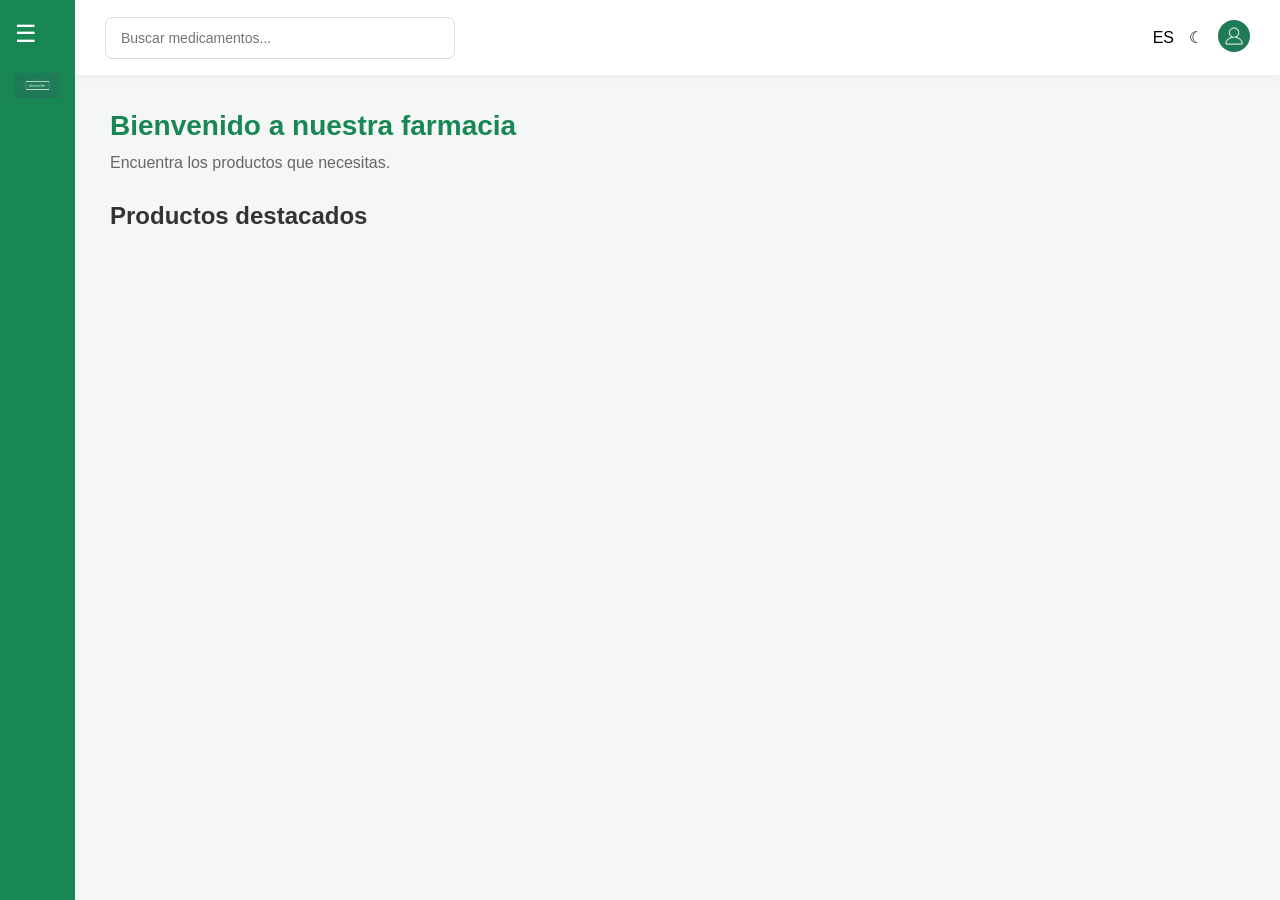
==== commit ab7e6073: "Actualizar archivos del proyecto" ====
--- a/farmacia/frontend/index.html
+++ b/farmacia/frontend/index.html
@@ -77,27 +77,8 @@
 
                     <h2 data-i18n="destacados">Productos destacados</h2>
 
-                    <div class="productos">
-                        <div class="producto">
-                            <img src="images/placeholder.jpg" alt="Paracetamol">
-                            <h3 data-i18n="paracetamol">Paracetamol</h3>
-                            <p>$35.00</p>
-                            <button data-i18n="agregarCarrito">Agregar al carrito</button>
-                        </div>
-
-                        <div class="producto">
-                            <img src="images/placeholder.jpg" alt="Ibuprofeno">
-                            <h3 data-i18n="ibuprofeno">Ibuprofeno</h3>
-                            <p>$45.00</p>
-                            <button data-i18n="agregarCarrito">Agregar al carrito</button>
-                        </div>
-
-                        <div class="producto">
-                            <img src="images/placeholder.jpg" alt="Loratadina">
-                            <h3 data-i18n="loratadina">Loratadina</h3>
-                            <p>$28.00</p>
-                            <button data-i18n="agregarCarrito">Agregar al carrito</button>
-                        </div>
+                    <div class="productos" id="productos-destacados">
+                        <!-- Los productos se cargarán desde el backend -->
                     </div>
                 </section>
 
@@ -105,6 +86,10 @@
                 <section class="vista" id="productos">
                     <h1 data-i18n="productos">Productos</h1>
                     <p data-i18n="textoProductos">Aquí estará el catálogo completo de medicamentos.</p>
+
+                    <div class="productos" id="contenedor-productos">
+                         <!-- Aquí se cargarán todos los productos -->
+                    </div>
                 </section>
 
                 <!-- CARRITO -->
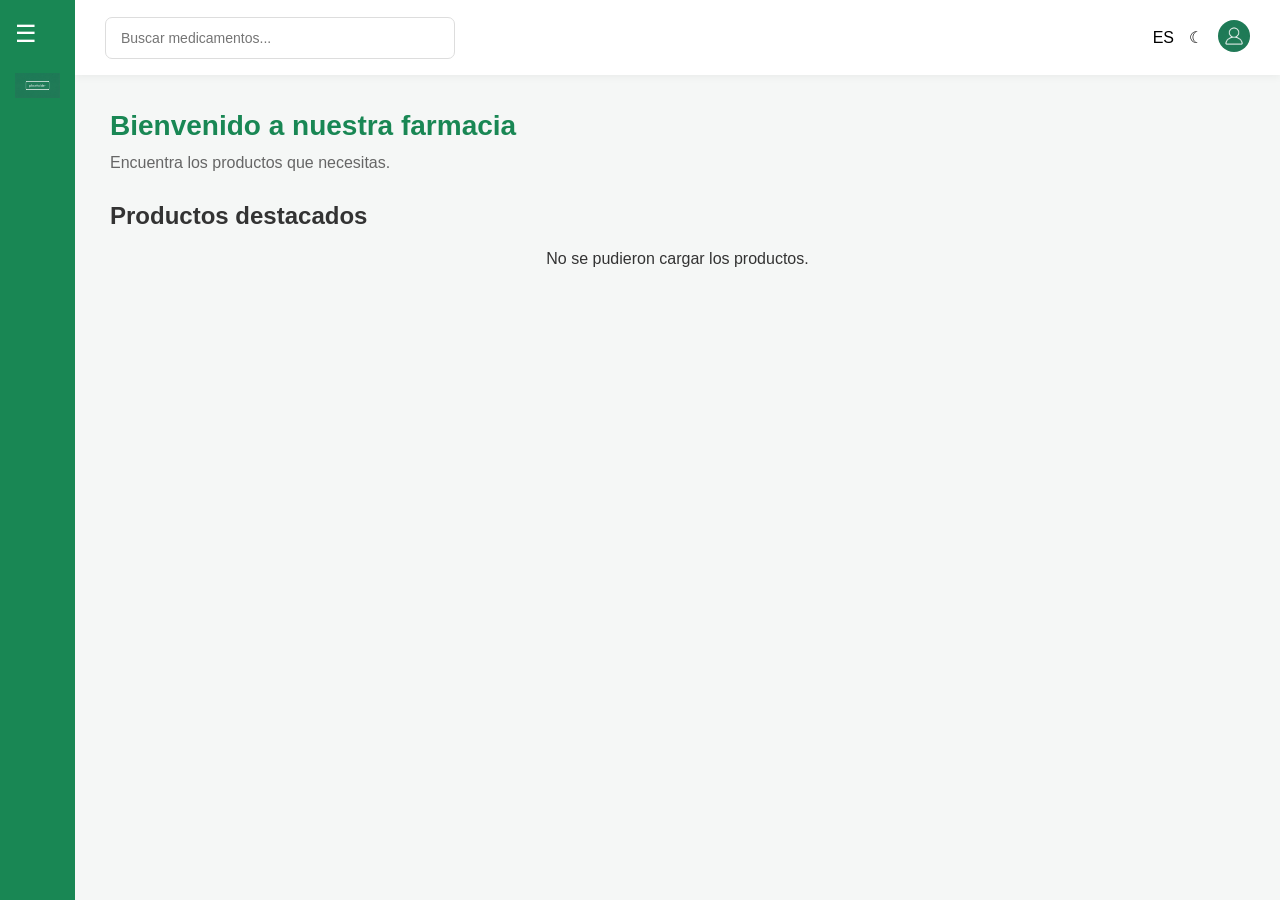
==== commit d88d985a: "Actualizar archivos del proyecto" ====
--- a/farmacia/frontend/index.html
+++ b/farmacia/frontend/index.html
@@ -148,5 +148,6 @@
     </div>
 
     <script src="script.js"></script>
+    <script src="api.js"></script>
 </body>
 </html>
